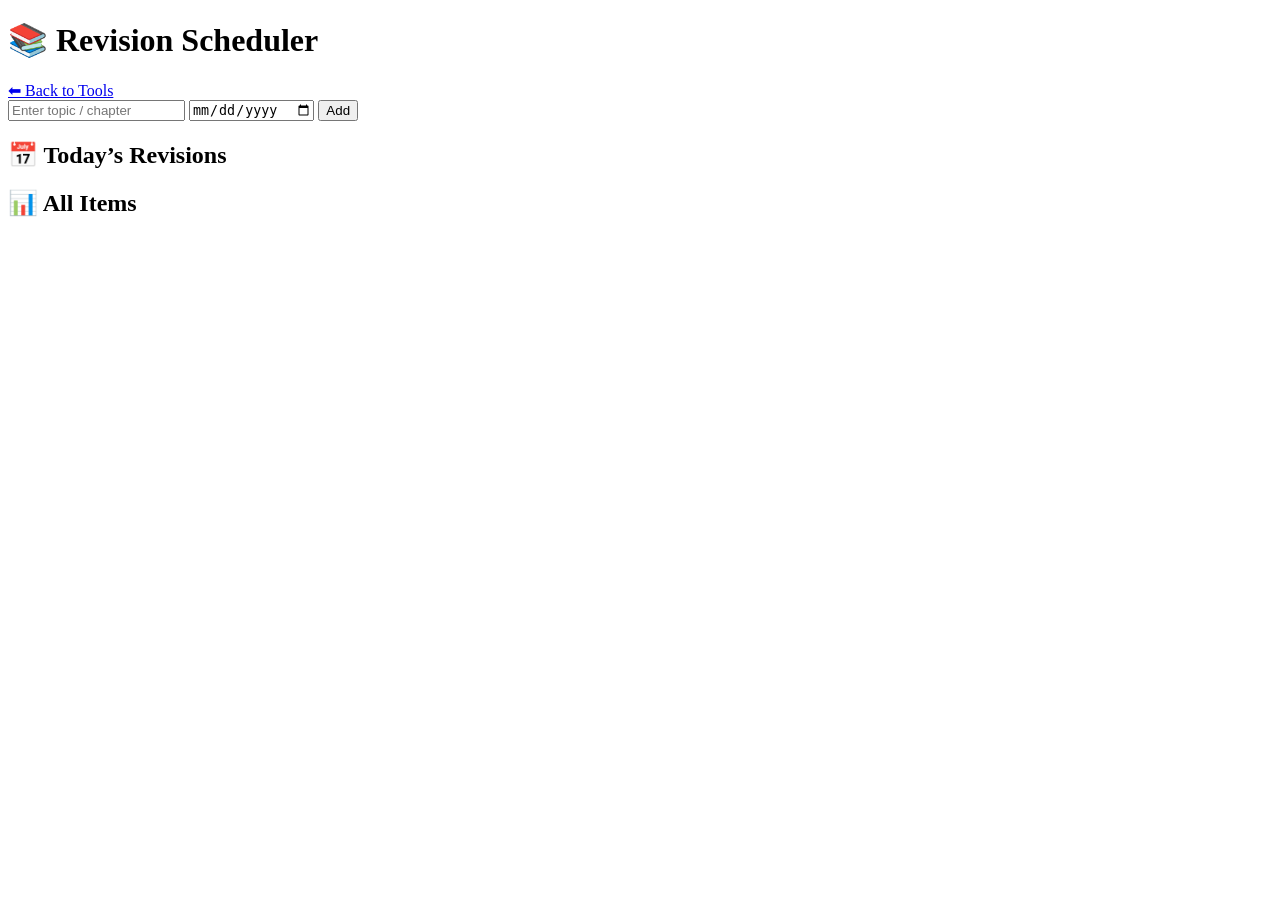
==== revision.html @ 8faf663e "Create revision.html" ====
<!DOCTYPE html>
<html>
<head>
  <title>Revision Scheduler</title>
  <link rel="stylesheet" href="revision.css">
</head>
<body>

  <h1>📚 Revision Scheduler</h1>

  <a href="index.html" class="back">⬅ Back to Tools</a>

  <div class="input-box">

    <input type="text" id="title" placeholder="Enter topic / chapter">

    <input type="date" id="date">

    <button onclick="addItem()">Add</button>

  </div>

  <h2>📅 Today’s Revisions</h2>
  <div id="today"></div>

  <h2>📊 All Items</h2>
  <div id="list"></div>

  <script src="revision.js"></script>

</body>
</html>
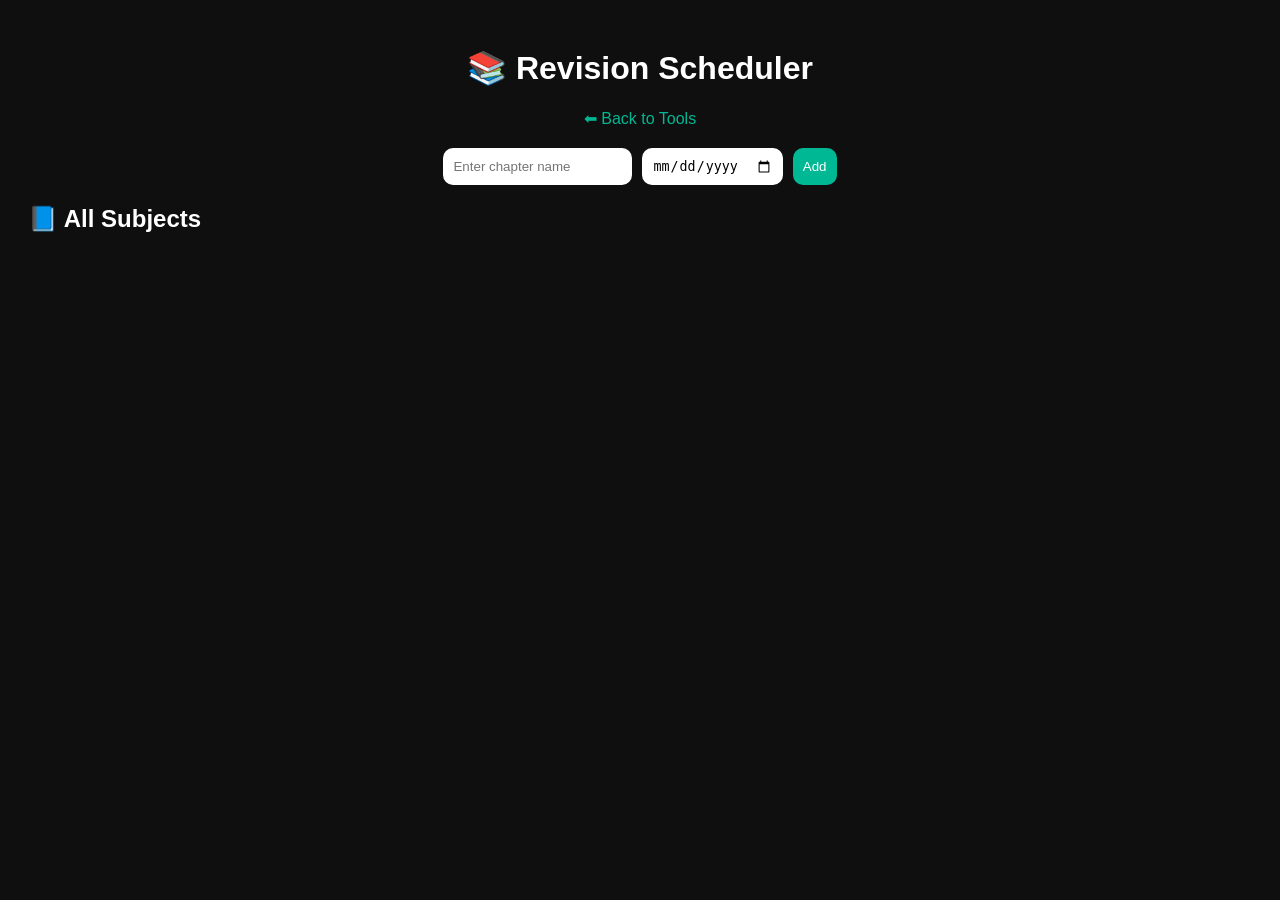
==== commit ab54ebb8: "Update revision.html" ====
--- a/revision.html
+++ b/revision.html
@@ -12,19 +12,17 @@
 
   <div class="input-box">
 
-    <input type="text" id="title" placeholder="Enter topic / chapter">
-
+    <input type="text" id="title" placeholder="Enter chapter name">
     <input type="date" id="date">
-
     <button onclick="addItem()">Add</button>
 
   </div>
 
-  <h2>📅 Today’s Revisions</h2>
-  <div id="today"></div>
+  <h2 id="subjectTitle">📘 All Subjects</h2>
 
-  <h2>📊 All Items</h2>
-  <div id="list"></div>
+  <div class="table-wrapper">
+    <table id="table"></table>
+  </div>
 
   <script src="revision.js"></script>
 
--- a/revision.css
+++ b/revision.css
@@ -0,0 +1,45 @@
+body{
+  font-family: Arial;
+  background:#0f0f0f;
+  color:white;
+  padding:20px;
+}
+
+h1{
+  text-align:center;
+}
+
+.back{
+  color:#00b894;
+  text-decoration:none;
+  display:block;
+  text-align:center;
+  margin-bottom:20px;
+}
+
+.input-box{
+  display:flex;
+  gap:10px;
+  justify-content:center;
+  flex-wrap:wrap;
+  margin-bottom:20px;
+}
+
+input,button{
+  padding:10px;
+  border:none;
+  border-radius:10px;
+}
+
+button{
+  background:#00b894;
+  color:white;
+  cursor:pointer;
+}
+
+.card{
+  background:#1e1e1e;
+  padding:15px;
+  margin:10px 0;
+  border-radius:12px;
+}
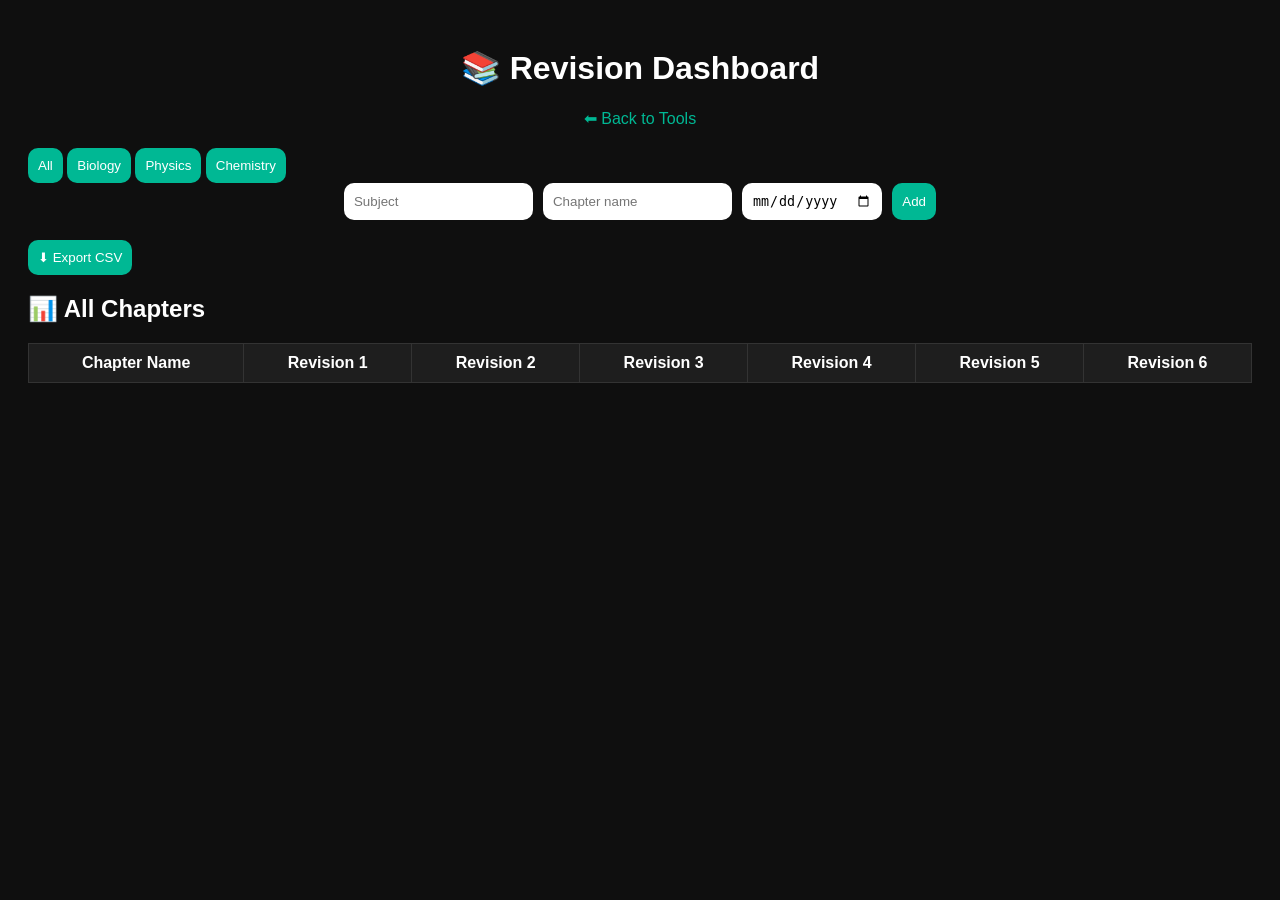
==== commit dcb4565d: "Update revision.html" ====
--- a/revision.html
+++ b/revision.html
@@ -1,24 +1,40 @@
 <!DOCTYPE html>
 <html>
 <head>
-  <title>Revision Scheduler</title>
+  <title>Revision Scheduler Pro</title>
   <link rel="stylesheet" href="revision.css">
 </head>
 <body>
 
-  <h1>📚 Revision Scheduler</h1>
+  <h1>📚 Revision Dashboard</h1>
 
   <a href="index.html" class="back">⬅ Back to Tools</a>
 
+  <!-- SUBJECT TABS -->
+  <div class="tabs">
+    <button onclick="setSubject('All')">All</button>
+    <button onclick="setSubject('Biology')">Biology</button>
+    <button onclick="setSubject('Physics')">Physics</button>
+    <button onclick="setSubject('Chemistry')">Chemistry</button>
+  </div>
+
+  <!-- INPUT -->
   <div class="input-box">
 
-    <input type="text" id="title" placeholder="Enter chapter name">
+    <input type="text" id="subject" placeholder="Subject">
+    <input type="text" id="title" placeholder="Chapter name">
     <input type="date" id="date">
+
     <button onclick="addItem()">Add</button>
 
   </div>
 
-  <h2 id="subjectTitle">📘 All Subjects</h2>
+  <!-- EXPORT -->
+  <div class="export-box">
+    <button onclick="exportCSV()">⬇ Export CSV</button>
+  </div>
+
+  <h2 id="currentView">📊 All Chapters</h2>
 
   <div class="table-wrapper">
     <table id="table"></table>
@@ -27,4 +43,4 @@
   <script src="revision.js"></script>
 
 </body>
-</html>
+    </html>
--- a/revision.css
+++ b/revision.css
@@ -10,10 +10,10 @@
 }
 
 .back{
+  display:block;
+  text-align:center;
   color:#00b894;
   text-decoration:none;
-  display:block;
-  text-align:center;
   margin-bottom:20px;
 }
 
@@ -37,9 +37,28 @@
   cursor:pointer;
 }
 
-.card{
+/* TABLE STYLE */
+.table-wrapper{
+  overflow-x:auto;
+}
+
+table{
+  width:100%;
+  border-collapse:collapse;
+  min-width:700px;
+}
+
+th, td{
+  border:1px solid #333;
+  padding:10px;
+  text-align:center;
+}
+
+th{
   background:#1e1e1e;
-  padding:15px;
-  margin:10px 0;
-  border-radius:12px;
 }
+
+.chapter{
+  font-weight:bold;
+  text-align:left;
+}
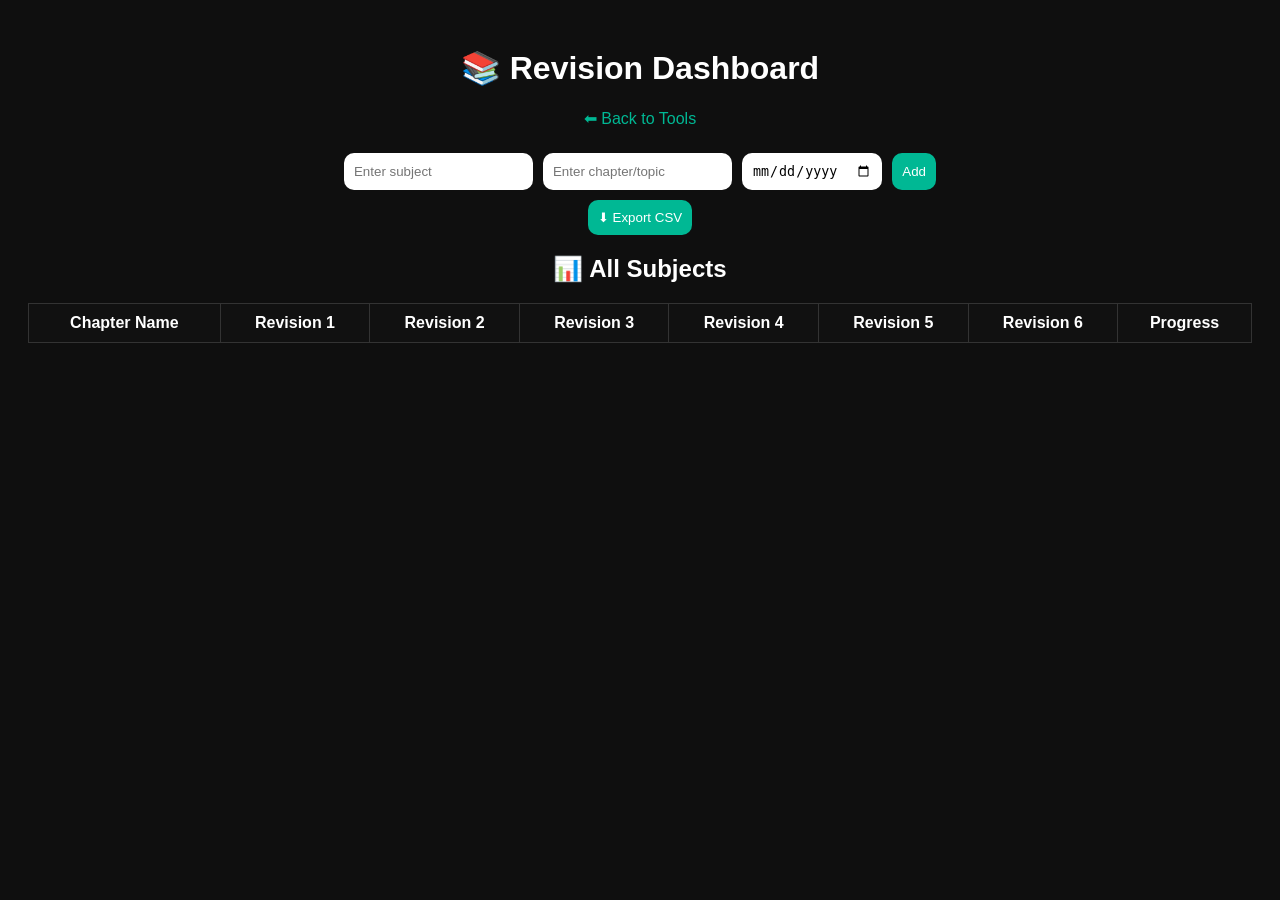
==== commit e871f09c: "Update revision.html" ====
--- a/revision.html
+++ b/revision.html
@@ -1,41 +1,58 @@
 <!DOCTYPE html>
 <html>
 <head>
-  <title>Revision Scheduler Pro</title>
+  <title>Revision Dashboard</title>
   <link rel="stylesheet" href="revision.css">
 </head>
 <body>
 
   <h1>📚 Revision Dashboard</h1>
 
-  <a href="index.html" class="back">⬅ Back to Tools</a>
+  <a href="index.html" class="back">
+    ⬅ Back to Tools
+  </a>
 
-  <!-- SUBJECT TABS -->
-  <div class="tabs">
-    <button onclick="setSubject('All')">All</button>
-    <button onclick="setSubject('Biology')">Biology</button>
-    <button onclick="setSubject('Physics')">Physics</button>
-    <button onclick="setSubject('Chemistry')">Chemistry</button>
-  </div>
+  <!-- SUBJECT FILTER BUTTONS -->
+  <div id="subjectTabs" class="tabs"></div>
 
-  <!-- INPUT -->
+  <!-- INPUT SECTION -->
   <div class="input-box">
 
-    <input type="text" id="subject" placeholder="Subject">
-    <input type="text" id="title" placeholder="Chapter name">
-    <input type="date" id="date">
+    <input
+      type="text"
+      id="subject"
+      placeholder="Enter subject"
+    >
 
-    <button onclick="addItem()">Add</button>
+    <input
+      type="text"
+      id="title"
+      placeholder="Enter chapter/topic"
+    >
+
+    <input
+      type="date"
+      id="date"
+    >
+
+    <button onclick="addItem()">
+      Add
+    </button>
 
   </div>
 
   <!-- EXPORT -->
   <div class="export-box">
-    <button onclick="exportCSV()">⬇ Export CSV</button>
+    <button onclick="exportCSV()">
+      ⬇ Export CSV
+    </button>
   </div>
 
-  <h2 id="currentView">📊 All Chapters</h2>
+  <h2 id="currentView">
+    📊 All Subjects
+  </h2>
 
+  <!-- TABLE -->
   <div class="table-wrapper">
     <table id="table"></table>
   </div>
@@ -43,4 +60,4 @@
   <script src="revision.js"></script>
 
 </body>
-    </html>
+  </html>
--- a/revision.css
+++ b/revision.css
@@ -5,7 +5,7 @@
   padding:20px;
 }
 
-h1{
+h1,h2{
   text-align:center;
 }
 
@@ -14,15 +14,37 @@
   text-align:center;
   color:#00b894;
   text-decoration:none;
-  margin-bottom:20px;
+  margin-bottom:10px;
 }
 
+/* TABS */
+.tabs{
+  display:flex;
+  gap:10px;
+  justify-content:center;
+  margin-bottom:15px;
+}
+
+.tabs button{
+  padding:8px 12px;
+  border:none;
+  border-radius:8px;
+  background:#222;
+  color:white;
+  cursor:pointer;
+}
+
+.tabs button:hover{
+  background:#00b894;
+}
+
+/* INPUT */
 .input-box{
   display:flex;
   gap:10px;
   justify-content:center;
   flex-wrap:wrap;
-  margin-bottom:20px;
+  margin-bottom:10px;
 }
 
 input,button{
@@ -37,7 +59,13 @@
   cursor:pointer;
 }
 
-/* TABLE STYLE */
+/* EXPORT */
+.export-box{
+  text-align:center;
+  margin-bottom:10px;
+}
+
+/* TABLE */
 .table-wrapper{
   overflow-x:auto;
 }
@@ -45,7 +73,14 @@
 table{
   width:100%;
   border-collapse:collapse;
-  min-width:700px;
+  min-width:800px;
+}
+
+th{
+  position:sticky;
+  top:0;
+  background:#111;
+  z-index:2;
 }
 
 th, td{
@@ -54,11 +89,26 @@
   text-align:center;
 }
 
-th{
-  background:#1e1e1e;
-}
-
 .chapter{
   font-weight:bold;
   text-align:left;
 }
+
+/* TODAY HIGHLIGHT */
+.today{
+  background:#1e3d2f !important;
+}
+
+/* PROGRESS BAR */
+.progress{
+  height:8px;
+  background:#333;
+  border-radius:5px;
+  overflow:hidden;
+  margin-top:5px;
+}
+
+.progress div{
+  height:100%;
+  background:#00b894;
+}
